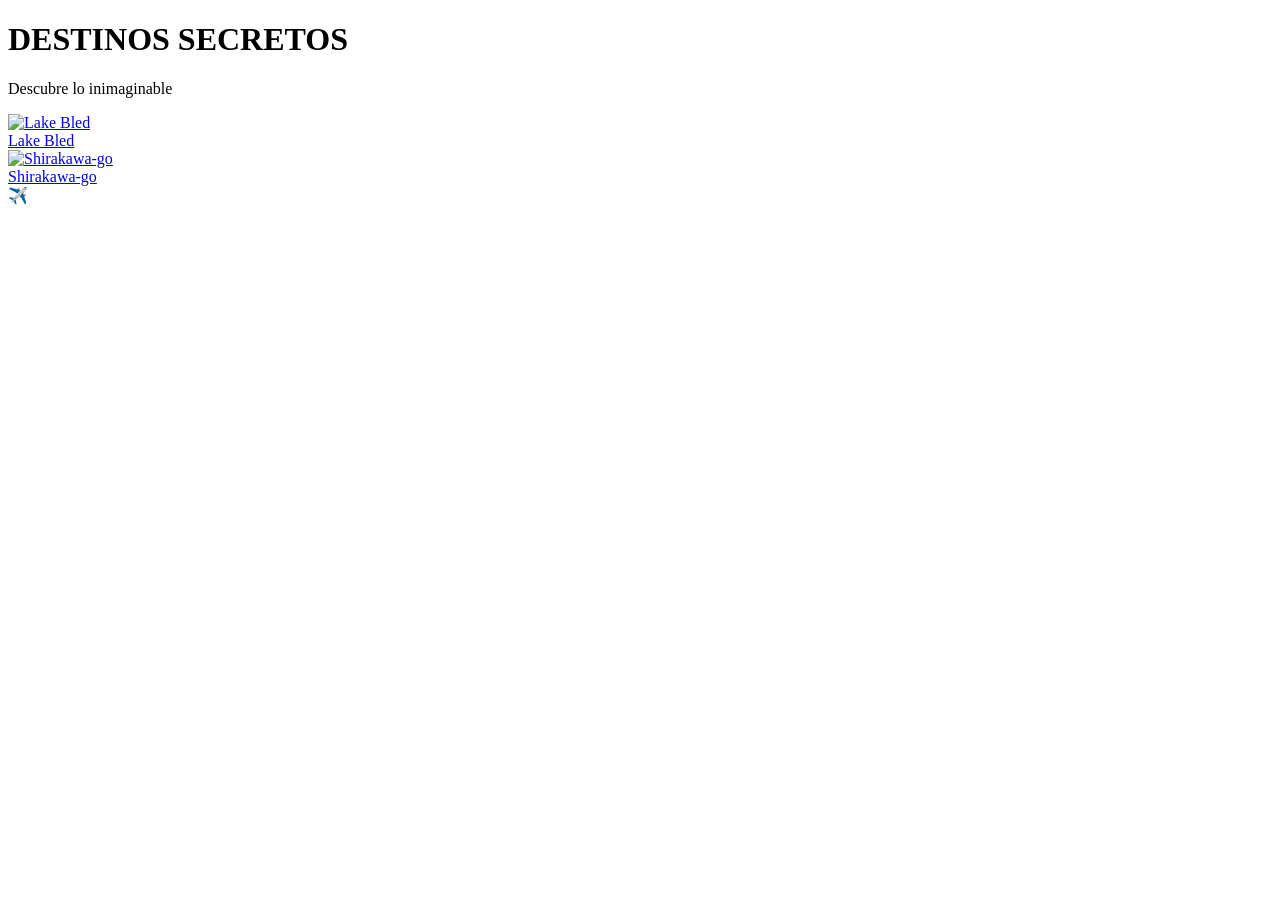
==== index.html @ a18e6061 "index" ====
<!DOCTYPE html>
<html lang="es">

<head>
<meta charset="UTF-8">
<meta name="viewport" content="width=device-width, initial-scale=1.0">

<title>Destinos Secretos</title>

<link rel="stylesheet" href="styles/style.css">
<link href="https://fonts.googleapis.com/css2?family=Anton&display=swap" rel="stylesheet">
</head>

<body>

<div class="page">

  <header class="header">
    <h1>DESTINOS SECRETOS</h1>
    <p class="subtitle">Descubre lo inimaginable</p>
  </header>

  <section class="gallery">

    <a class="card" href="bled.html">
      <img src="fotos/bled-portada.jpg" alt="Lake Bled">
      <div class="label">Lake Bled</div>
    </a>

    <a class="card" href="shirakawa.html">
      <img src="fotos/shirakawa-portada.jpg" alt="Shirakawa-go">
      <div class="label">Shirakawa-go</div>
    </a>

  </section>

</div>

<div class="plane">✈️</div>

<script src="scripts/script.js"></script>

</body>
</html>
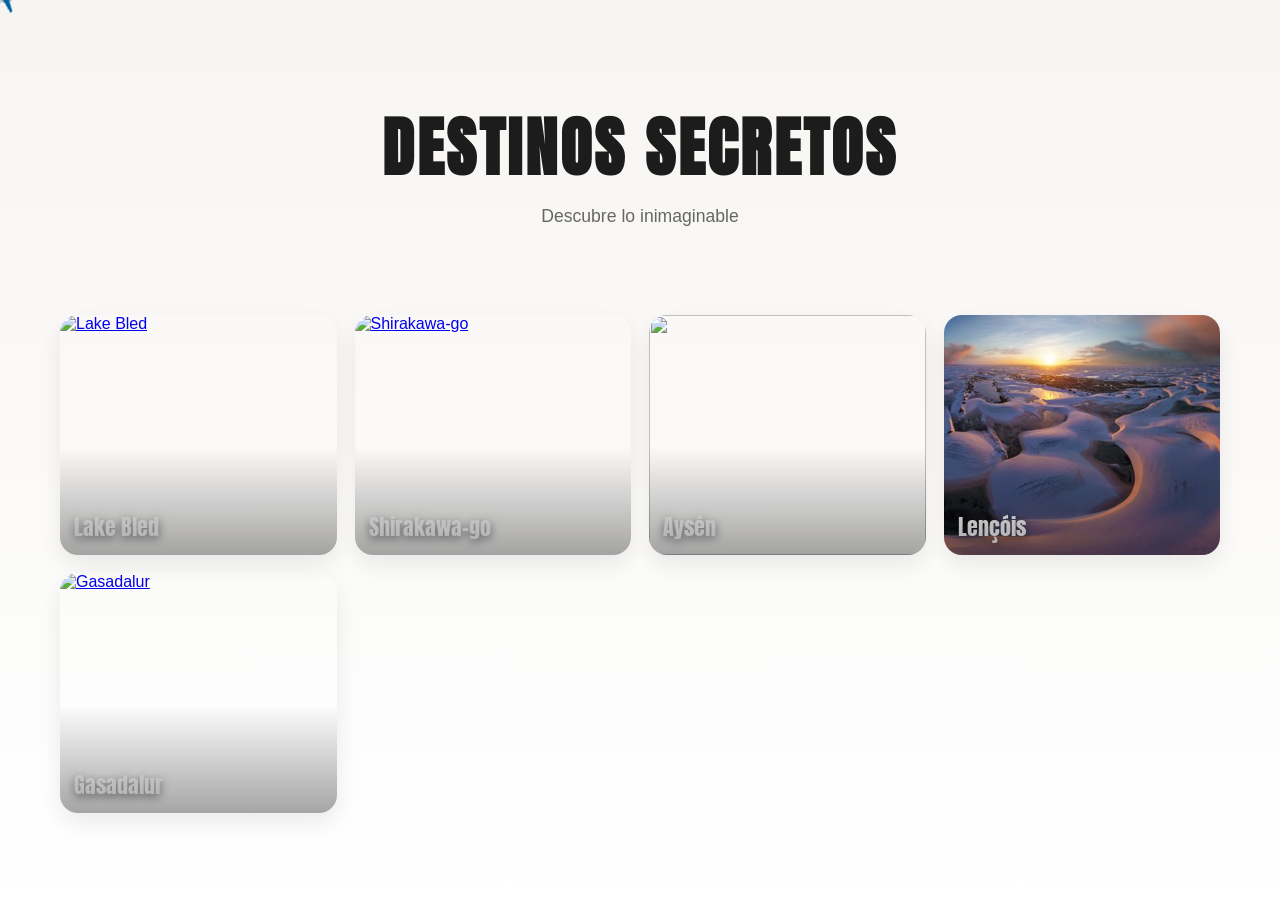
==== commit a0407a8d: "lencoise y gasadalur" ====
--- a/index.html
+++ b/index.html
@@ -32,13 +32,27 @@
       <div class="label">Shirakawa-go</div>
     </a>
 
+    <a class="card" href="aysen.html">
+    <img src="fotos/aysen portada.jpg">
+    <div class="label">Aysén</div>
+  </a> 
+  
+<a class="card" href="lencois.html">
+  <img src="fotos/lencois-portada.jpg" alt="Lençóis Maranhenses">
+  <div class="label">Lençóis</div>
+</a>
+   
+<a class="card" href="gasadalur.html">
+  <img src="fotos/gasadalur-portada.jpg" alt="Gasadalur">
+  <div class="label">Gasadalur</div>
+</a>
+
   </section>
 
 </div>
 
 <div class="plane">✈️</div>
 
-<script src="scripts/script.js"></script>
-
+<script src="scripts/script.js" defer></script>
 </body>
 </html>
--- a/styles/style.css
+++ b/styles/style.css
@@ -0,0 +1,185 @@
+body{
+  margin:0;
+  font-family: Arial, sans-serif;
+  background: linear-gradient(180deg, #f7f5f2 0%, #ffffff 100%);
+  color:#1c1c1c;
+  overflow-x:hidden;
+  position:relative;
+  cursor:none;
+}
+*{
+  cursor:none !important;
+}
+html {
+  font-size: 16px;
+  box-sizing: border-box;
+}
+
+*, *::before, *::after{
+  box-sizing: inherit;
+}
+
+/* ❗ puedes borrar esto si quieres, no es necesario */
+body, html{
+  width: 100%;
+  height: 100%;
+}
+
+
+.plane{
+  position: fixed;
+  top:0;
+  left:0;
+  font-size:24px;
+  pointer-events:none;
+  transform: translate(-50%, -50%);
+  z-index:999999;
+
+  user-select:none;
+  -webkit-user-select:none;
+}
+
+
+body::before{
+  content:"";
+  position:fixed;
+  inset:0;
+  background-image:
+    url("https://images.unsplash.com/photo-1524594154908-eddc3a2fdd9e"),
+    url("https://images.unsplash.com/photo-1500835556837-99ac94a94552");
+  background-size:cover;
+  background-position:center;
+  opacity:0.10;
+  z-index:-2;
+}
+
+body::after{
+  content:"";
+  position:fixed;
+  inset:0;
+  background-image:
+    url("https://images.unsplash.com/photo-1526481280695-3c687fd5432c"),
+    url("https://images.unsplash.com/photo-1539650116574-75c0c6d73d75");
+  background-size:300px, 400px;
+  background-repeat:repeat;
+  background-position:top left, bottom right;
+  opacity:0.06;
+  z-index:-1;
+}
+
+
+.page{
+  width: 100%;
+  max-width: 1200px;
+  margin: 0 auto;
+  padding: 20px;
+}
+
+
+.header{
+  text-align:center;
+  padding:80px 20px 20px;
+  animation: fadeDown 1s ease forwards;
+  opacity:0;
+}
+
+.header h1{
+  font-family:'Anton', sans-serif;
+  font-size: clamp(2.5rem,5vw,4.8rem);
+  margin:0;
+  letter-spacing:3px;
+}
+
+.subtitle{
+  margin-top:10px;
+  font-size:1.1rem;
+  color:#666;
+  animation: fadeUp 1.2s ease forwards;
+  opacity:0;
+}
+
+
+.gallery{
+  display:grid;
+  grid-template-columns:repeat(auto-fit, minmax(220px, 1fr));
+  gap:18px;
+  margin-top:50px;
+}
+
+
+.card{
+  position:relative;
+  height:240px;
+  border-radius:18px;
+  overflow:hidden;
+  box-shadow:0 10px 25px rgba(0,0,0,0.08);
+  transition:0.4s;
+  opacity:0;
+  transform:translateY(30px);
+  animation: cardIn 0.8s ease forwards;
+}
+
+.card img{
+  width:100%;
+  height:100%;
+  object-fit:cover;
+  transition:0.4s;
+}
+
+.card:hover{
+  transform:translateY(-6px);
+}
+
+.card:hover img{
+  transform:scale(1.05);
+}
+
+
+.card::after{
+  content:"";
+  position:absolute;
+  bottom:0;
+  left:0;
+  width:100%;
+  height:45%;
+  background:linear-gradient(to top, rgba(0,0,0,0.35), transparent);
+}
+
+.label{
+  position:absolute;
+  bottom:12px;
+  left:14px;
+  font-family:'Anton', sans-serif;
+  font-size:1.4rem;
+  color:white;
+  text-shadow:0 3px 10px rgba(0,0,0,0.5);
+}
+
+
+@keyframes fadeDown{
+  from{opacity:0; transform:translateY(-30px);}
+  to{opacity:1; transform:translateY(0);}
+}
+
+@keyframes fadeUp{
+  from{opacity:0; transform:translateY(20px);}
+  to{opacity:1; transform:translateY(0);}
+}
+
+@keyframes cardIn{
+  to{
+    opacity:1;
+    transform:translateY(0);
+  }
+}
+
+
+@media (max-width: 768px){
+  .header{
+    padding:50px 10px 10px;
+  }
+
+  .subtitle{
+    font-size:1rem;
+  }
+}
